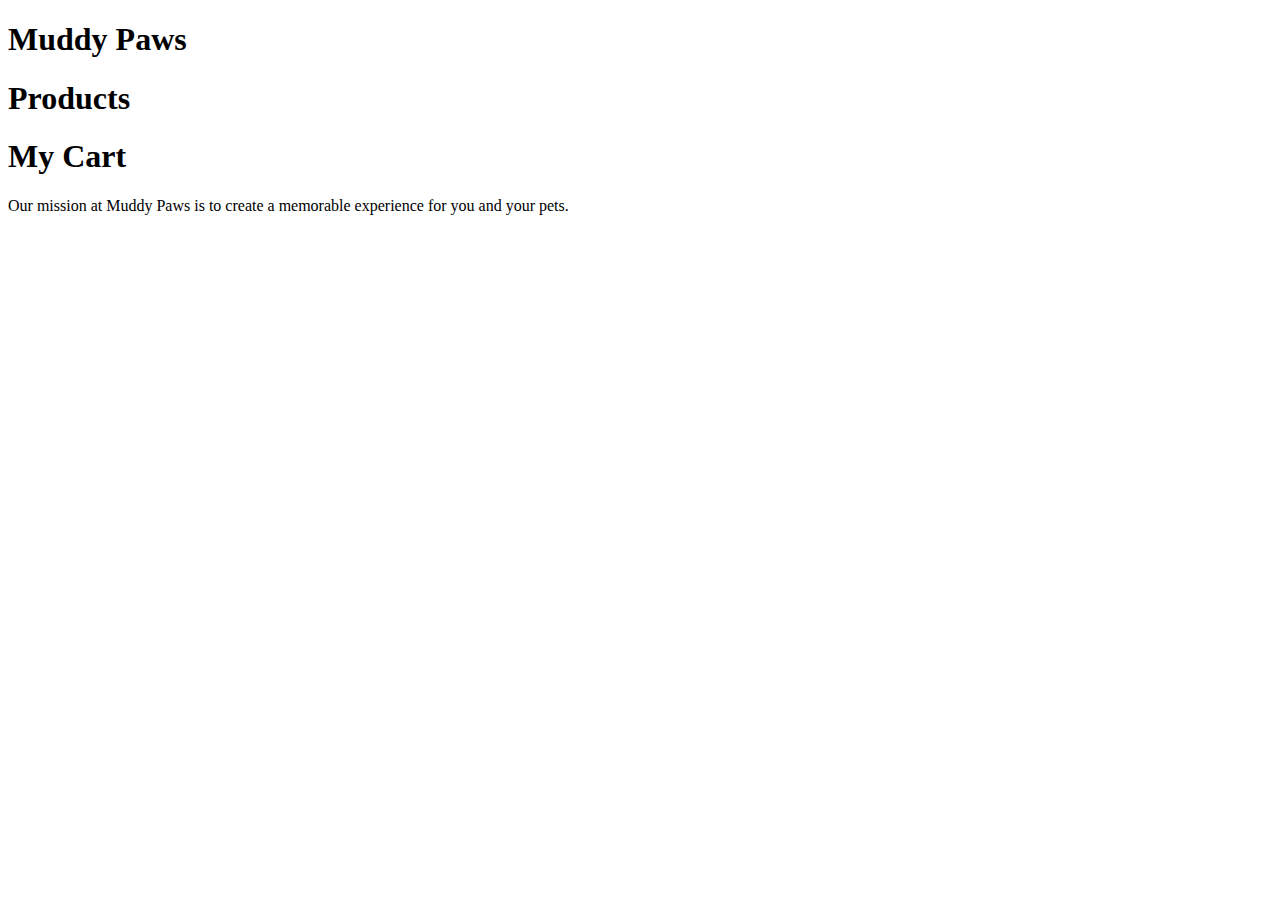
==== index.html @ 5bea62e0 "Create index.html" ====
<!DOCTYPE html>

<html>
  <head>
    <title>Muddy Paws Home</title>
    <h1>Muddy Paws</h1>
    <h1>Products</h1>
    <h1>My Cart</h1>
  </head>
  <body>
    <div>
    Our mission at Muddy Paws is to create a memorable experience for you and your pets.     
    </div>
</html>
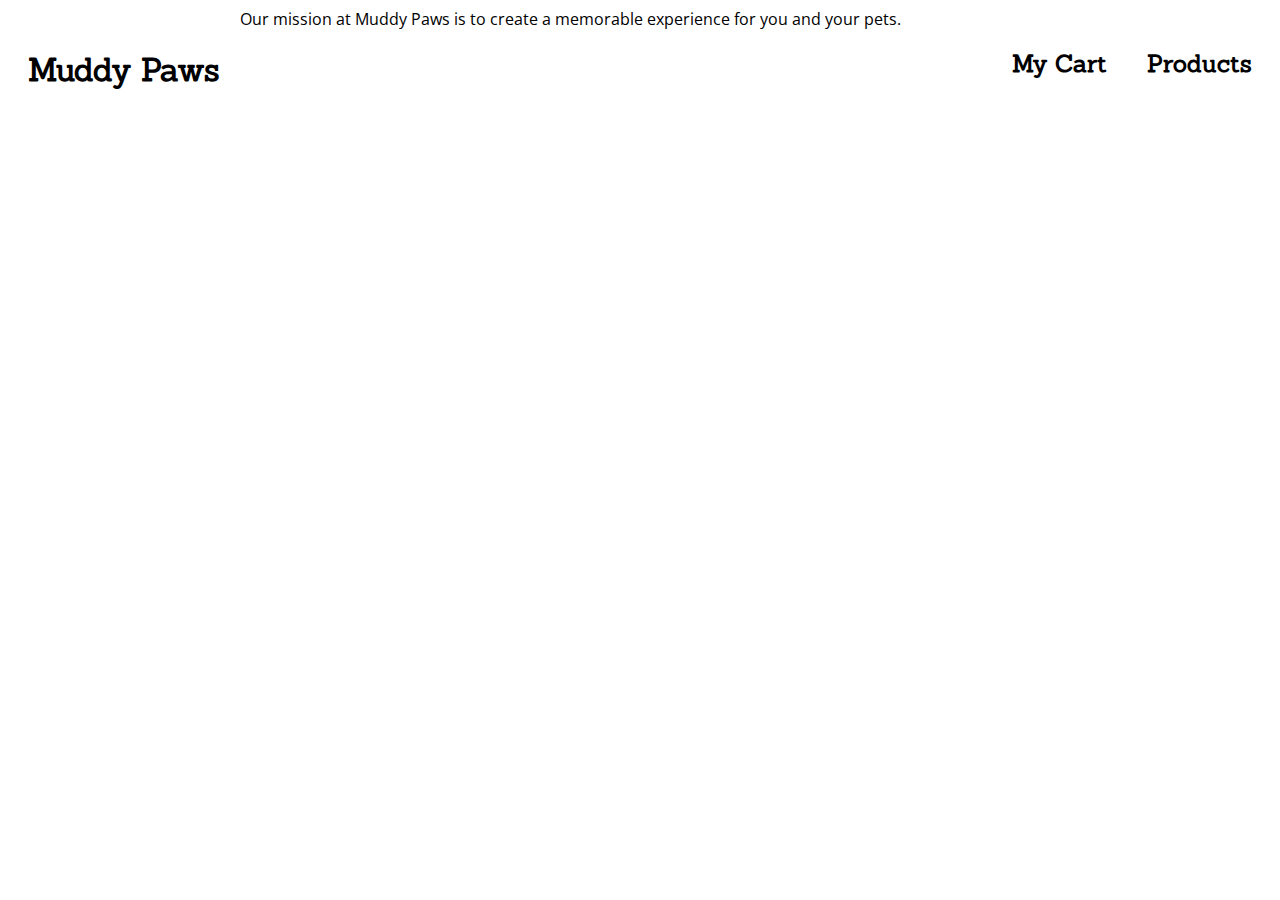
==== commit 826a9e7b: "added font, updated tags" ====
--- a/index.html
+++ b/index.html
@@ -2,13 +2,15 @@
 
 <html>
   <head>
+    <link rel="stylesheet" type="text/css" href="mainstyle.css">
+    <link href="https://fonts.googleapis.com/css?family=Open+Sans|Sanchez&display=swap" rel="stylesheet">
     <title>Muddy Paws Home</title>
     <h1>Muddy Paws</h1>
-    <h1>Products</h1>
-    <h1>My Cart</h1>
+    <h2>Products</h2>
+    <h2>My Cart</h2>
   </head>
   <body>
-    <div>
-    Our mission at Muddy Paws is to create a memorable experience for you and your pets.     
+    <div id="mission">
+    Our mission at Muddy Paws is to create a memorable experience for you and your pets.
     </div>
 </html>
--- a/mainstyle.css
+++ b/mainstyle.css
@@ -0,0 +1,16 @@
+h1 {
+  font-family: 'Sanchez', serif;
+  padding: 20px;
+  float: left;
+}
+
+h2 {
+  font-family: 'Sanchez', serif;
+  text-align: right;
+  padding: 20px;
+  float: right;
+}
+
+#mission {
+  font-family: 'Open Sans', sans-serif;
+}
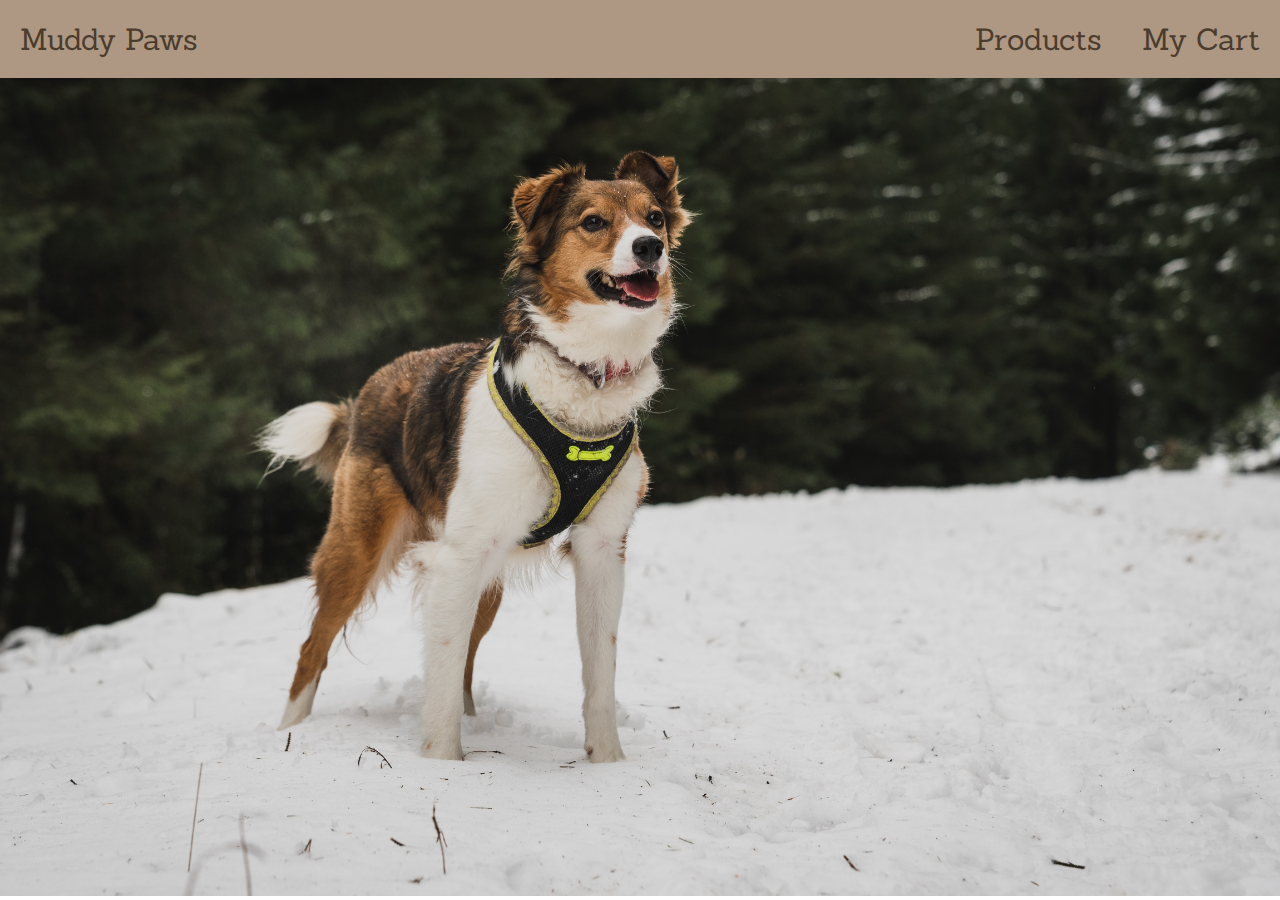
==== commit 0678d16a: "working!!!!" ====
--- a/index.html
+++ b/index.html
@@ -5,12 +5,15 @@
     <link rel="stylesheet" type="text/css" href="mainstyle.css">
     <link href="https://fonts.googleapis.com/css?family=Open+Sans|Sanchez&display=swap" rel="stylesheet">
     <title>Muddy Paws Home</title>
-    <h1>Muddy Paws</h1>
-    <h2>Products</h2>
-    <h2>My Cart</h2>
   </head>
   <body>
-    <div id="mission">
+    <ul class="nav">
+      <li class="logo"><a href="#home">Muddy Paws</a></li>
+      <li class="navitem"><a href="#myCart">My Cart</a></li>
+      <li class="navitem"><a href="#products">Products</a></li>
+    </ul>
+    <div class="mission">
     Our mission at Muddy Paws is to create a memorable experience for you and your pets.
     </div>
+    <img class="header" src="images/dogheader.jpg" alt="Dog with harness">
 </html>
--- a/mainstyle.css
+++ b/mainstyle.css
@@ -1,16 +1,50 @@
-h1 {
-  font-family: 'Sanchez', serif;
-  padding: 20px;
-  float: left;
+/** {
+   border: 1px solid red !important;
+}*/
+
+* {
+  margin: 0;
+  padding: 0;
 }
 
-h2 {
+.nav {
+  list-style-type: none;
+  margin: 0;
+  padding: 20;
+  position: fixed;
+  display: inline;
   font-family: 'Sanchez', serif;
-  text-align: right;
-  padding: 20px;
-  float: right;
+  font-size: 30px;
+  background-color: #AE9883;
+  width: 100%;
+  top: 0;
 }
 
-#mission {
+
+.logo {
+  float: left;
+  padding: 20px;
+  /*width: 100%;*/
+}
+
+.navitem {
+  float:right;
+  padding: 20px;
+}
+
+li a {
+  text-decoration: none;
+  color: #4B3C2E;
+}
+
+.mission {
   font-family: 'Open Sans', sans-serif;
+  text-align: center;
+  width: 100%;
+  padding-top: 20px;
+  color: white;
 }
+
+.header {
+  width: 100%;
+}
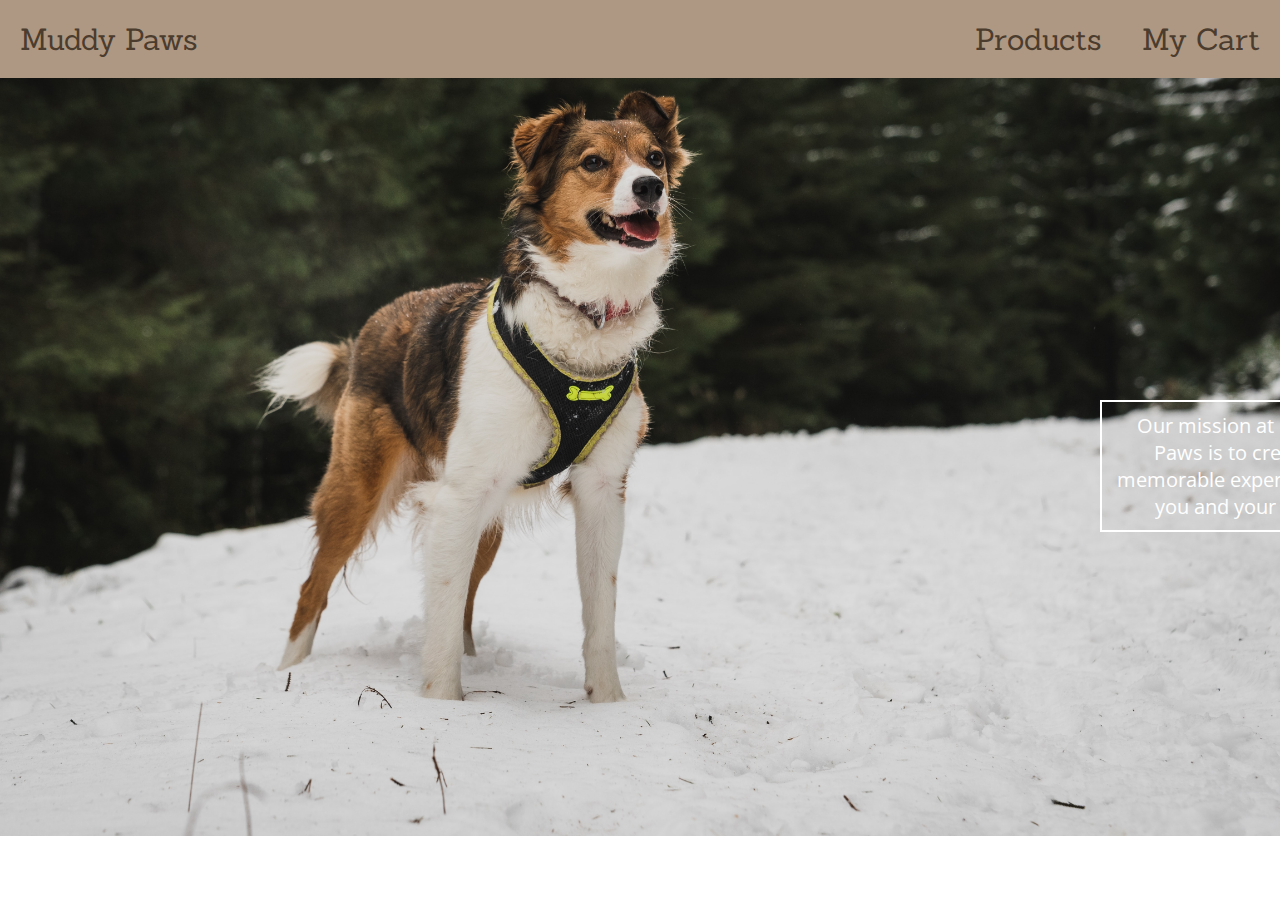
==== commit 02de8b80: "adding header" ====
--- a/index.html
+++ b/index.html
@@ -12,8 +12,12 @@
       <li class="navitem"><a href="#myCart">My Cart</a></li>
       <li class="navitem"><a href="#products">Products</a></li>
     </ul>
+
     <div class="mission">
     Our mission at Muddy Paws is to create a memorable experience for you and your pets.
     </div>
-    <img class="header" src="images/dogheader.jpg" alt="Dog with harness">
+
+    <div class="headerimg">
+      <img class="header" src="images/dogheader.jpg" alt="Dog with harness">
+    </div>
 </html>
--- a/mainstyle.css
+++ b/mainstyle.css
@@ -40,11 +40,25 @@
 .mission {
   font-family: 'Open Sans', sans-serif;
   text-align: center;
-  width: 100%;
-  padding-top: 20px;
+  font-size: 20px;
+  width: 20%;
+  margin-top: 400px;
+  margin-left: 1100px;
+  padding: 10px;
   color: white;
+  position: relative;
+  z-index: 1;
+  border: 2px solid white;
 }
 
 .header {
   width: 100%;
+  z-index: -1;
 }
+
+.headerimg {
+  width: 100%;
+  max-height: 900px;
+  margin-top: -550px;
+  overflow: hidden;
+}
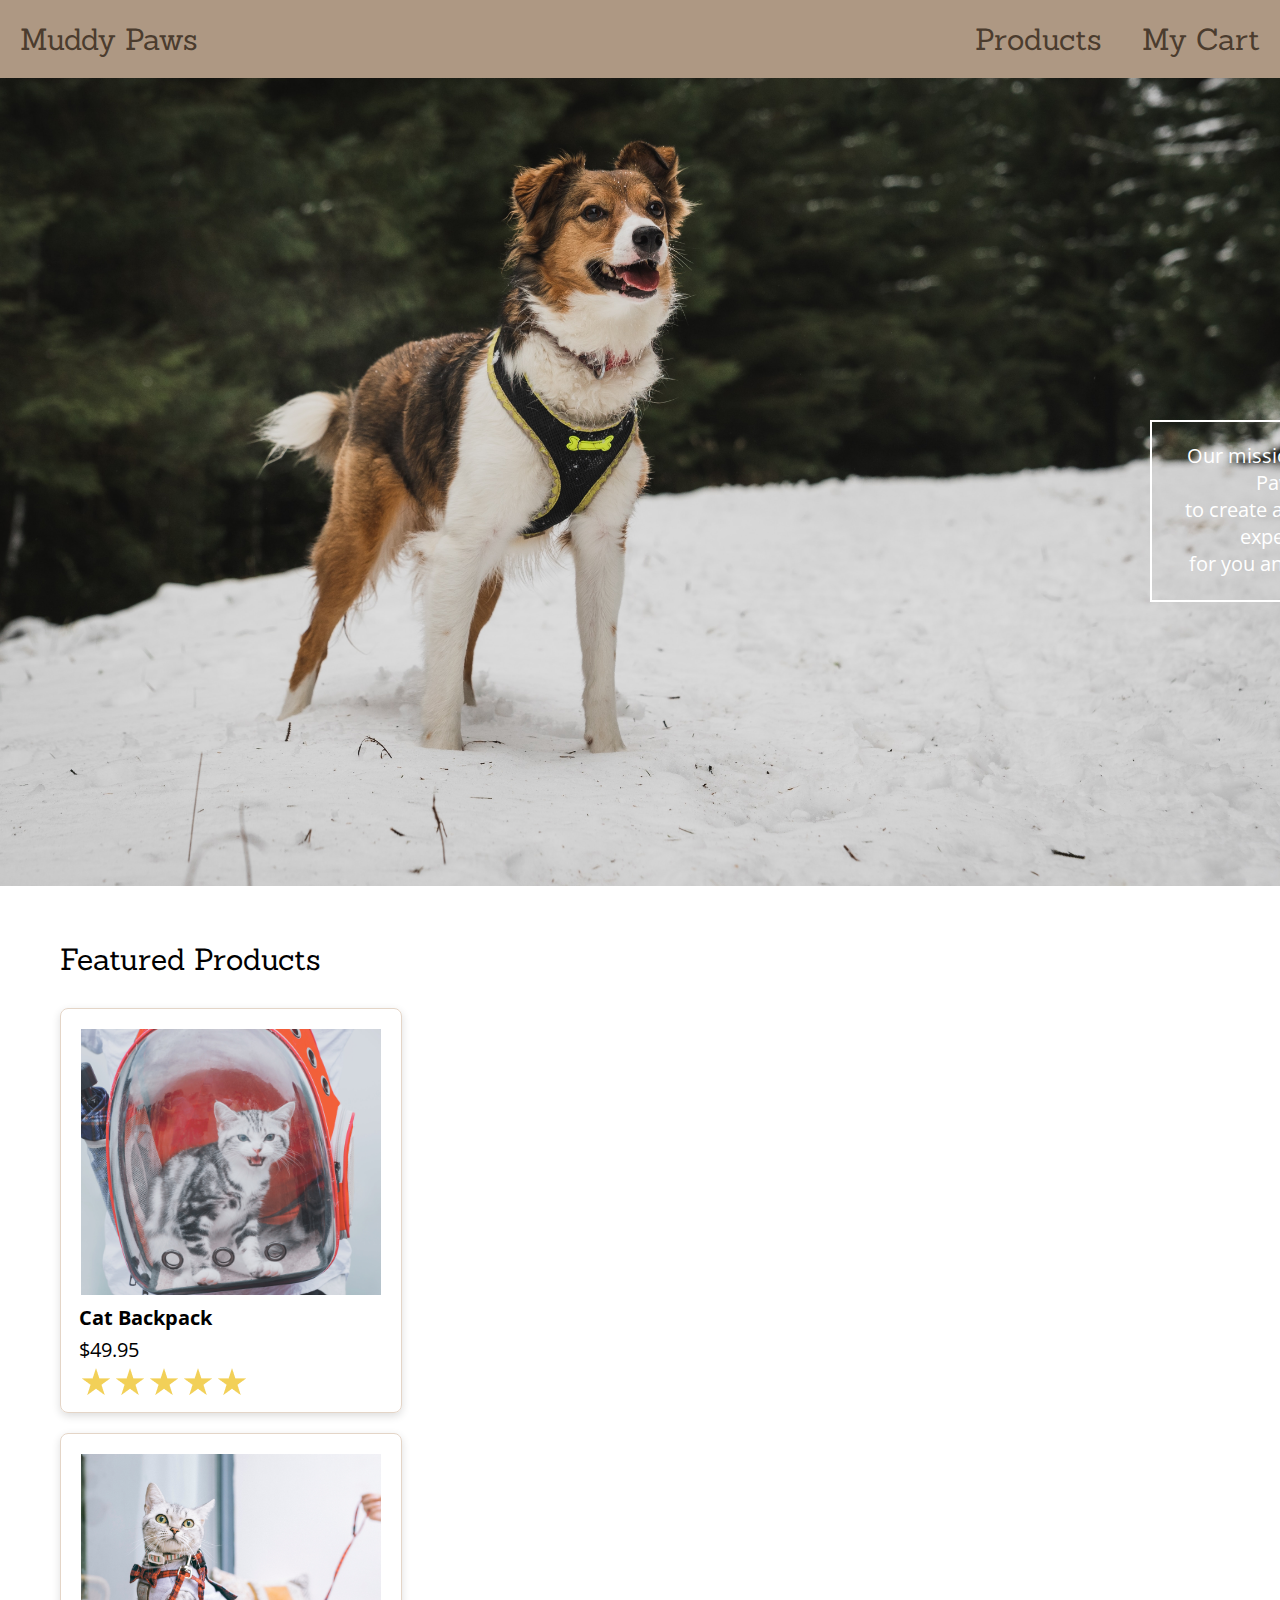
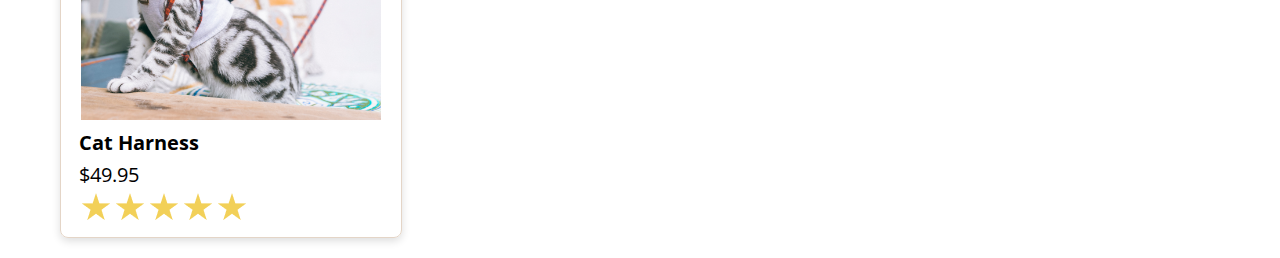
==== commit 64376f04: "new state" ====
--- a/index.html
+++ b/index.html
@@ -14,10 +14,38 @@
     </ul>
 
     <div class="mission">
-    Our mission at Muddy Paws is to create a memorable experience for you and your pets.
+    Our mission at Muddy Paws is<br>to create a memorable experience<br>for you and your pets.
     </div>
 
     <div class="headerimg">
       <img class="header" src="images/dogheader.jpg" alt="Dog with harness">
     </div>
+
+    <div class="featured">Featured Products</div>
+
+    <div class="productcard">
+      <div class="cardimg">
+        <img class="resize" src="images/catbackpack.jpg" alt="Cat in carrier">
+      </div>
+      <div class="cardtext">
+        Cat Backpack
+      </div>
+      <div class="cardprice">
+        $49.95
+      </div>
+      <img class="cardrating" src="images/starrating.png">
+    </div>
+
+    <div class="productcard">
+      <div class="cardimg">
+        <img class="resize" src="images/catharness.jpg" alt="Cat in carrier">
+      </div>
+      <div class="cardtext">
+        Cat Harness
+      </div>
+      <div class="cardprice">
+        $49.95
+      </div>
+      <img class="cardrating" src="images/starrating.png">
+    </div>
 </html>
--- a/mainstyle.css
+++ b/mainstyle.css
@@ -18,6 +18,7 @@
   background-color: #AE9883;
   width: 100%;
   top: 0;
+  z-index: 5;
 }
 
 
@@ -42,9 +43,9 @@
   text-align: center;
   font-size: 20px;
   width: 20%;
-  margin-top: 400px;
-  margin-left: 1100px;
-  padding: 10px;
+  margin-top: 420px;
+  margin-left: 1150px;
+  padding: 20px 10px 23px 10px;
   color: white;
   position: relative;
   z-index: 1;
@@ -58,7 +59,51 @@
 
 .headerimg {
   width: 100%;
-  max-height: 900px;
-  margin-top: -550px;
+  max-height: 1000px;
+  margin-top: -570px;
   overflow: hidden;
 }
+
+.featured {
+  font-family: 'Sanchez', serif;
+  font-size: 30px;
+  margin: 50px 0 30px 60px;
+}
+
+.productcard {
+  width: 340px;
+  border: 1px solid #E4D5C7;
+  border-radius: 8px;
+  margin: 0 20px 20px 60px;
+  box-shadow: 0 3px 8px #dddddd;
+}
+
+.cardimg {
+  max-width: 300px;
+  overflow: hidden;
+  text-indent: -18%;
+  margin: 20px 0 0 20px;
+}
+
+.resize {
+  width: 400px;
+  height: auto;
+}
+
+.cardtext {
+  font-family: 'Open Sans', sans-serif;
+  font-weight: 700;
+  font-size: 20px;
+  margin: 5px 0px 5px 18px;
+}
+
+.cardprice {
+  font-family: 'Open Sans', sans-serif;
+  font-weight: 400;
+  font-size: 20px;
+  margin: 5px 0px 5px 18px;
+}
+
+.cardrating {
+  margin: 0 0 10px 20px;
+}
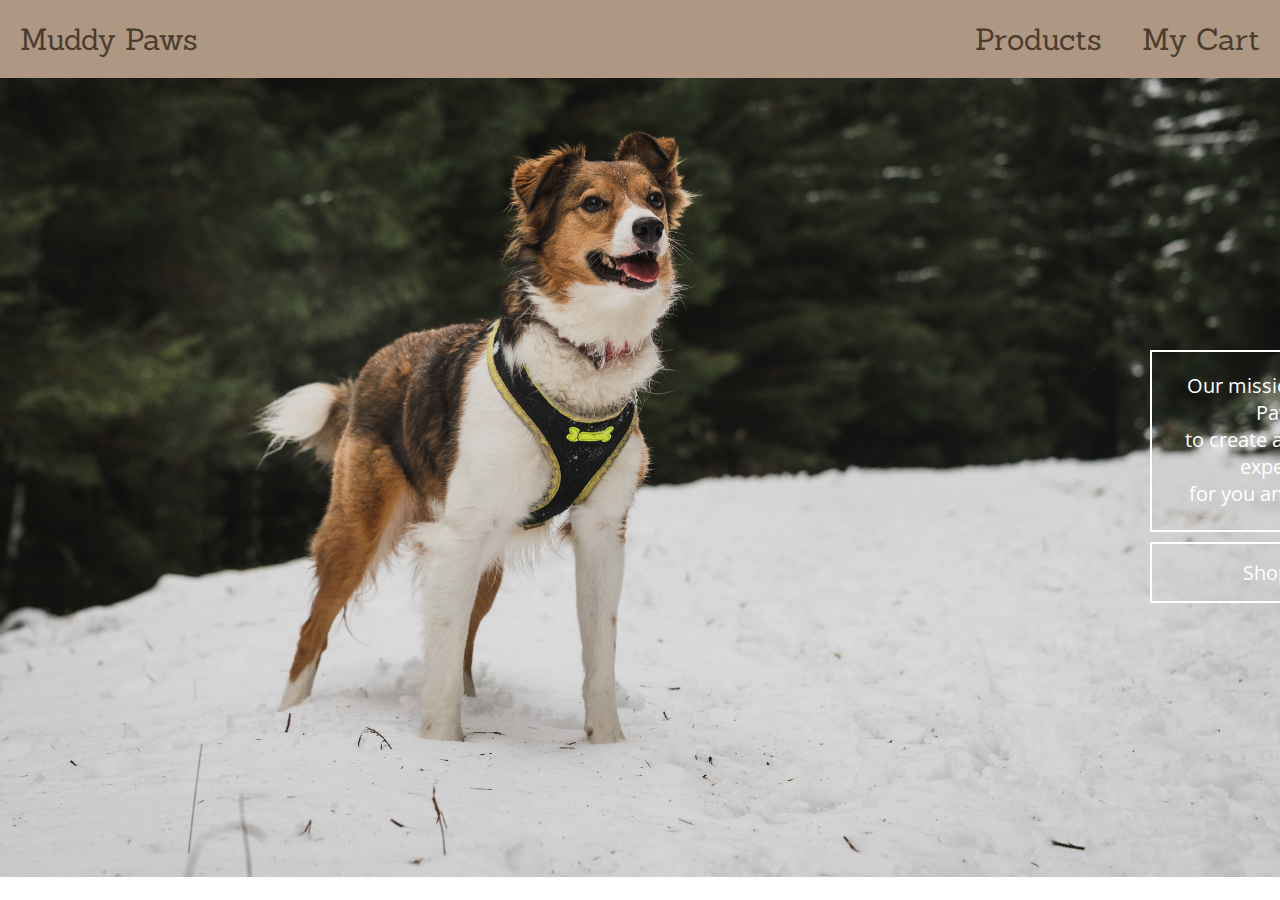
==== commit fd37d26f: "updates" ====
--- a/index.html
+++ b/index.html
@@ -10,42 +10,19 @@
     <ul class="nav">
       <li class="logo"><a href="#home">Muddy Paws</a></li>
       <li class="navitem"><a href="#myCart">My Cart</a></li>
-      <li class="navitem"><a href="#products">Products</a></li>
+      <li class="navitem"><a href="productgallery">Products</a></li>
     </ul>
 
     <div class="mission">
     Our mission at Muddy Paws is<br>to create a memorable experience<br>for you and your pets.
     </div>
 
+    <div class="buttonlink">
+      <a href="productgallery">Shop Now</a>
+    </div>
+
     <div class="headerimg">
       <img class="header" src="images/dogheader.jpg" alt="Dog with harness">
     </div>
-
-    <div class="featured">Featured Products</div>
-
-    <div class="productcard">
-      <div class="cardimg">
-        <img class="resize" src="images/catbackpack.jpg" alt="Cat in carrier">
-      </div>
-      <div class="cardtext">
-        Cat Backpack
-      </div>
-      <div class="cardprice">
-        $49.95
-      </div>
-      <img class="cardrating" src="images/starrating.png">
-    </div>
-
-    <div class="productcard">
-      <div class="cardimg">
-        <img class="resize" src="images/catharness.jpg" alt="Cat in carrier">
-      </div>
-      <div class="cardtext">
-        Cat Harness
-      </div>
-      <div class="cardprice">
-        $49.95
-      </div>
-      <img class="cardrating" src="images/starrating.png">
-    </div>
+  </body>
 </html>
--- a/mainstyle.css
+++ b/mainstyle.css
@@ -21,7 +21,6 @@
   z-index: 5;
 }
 
-
 .logo {
   float: left;
   padding: 20px;
@@ -38,12 +37,17 @@
   color: #4B3C2E;
 }
 
+.buttonlink>a {
+  text-decoration: none;
+  color: white;
+}
+
 .mission {
   font-family: 'Open Sans', sans-serif;
   text-align: center;
   font-size: 20px;
   width: 20%;
-  margin-top: 420px;
+  margin-top: 350px;
   margin-left: 1150px;
   padding: 20px 10px 23px 10px;
   color: white;
@@ -52,22 +56,45 @@
   border: 2px solid white;
 }
 
+.buttonlink a {
+  font-family: 'Open Sans', sans-serif;
+  text-align: center;
+  width: 20%;
+  font-size: 20px;
+  position: fixed;
+  display: block;
+  border: 2px solid white;
+  margin: 10px 0 0 1150px;
+  padding: 15px 10px 15px 10px;
+}
+
+.buttonlink>a:hover {
+  background-color: rgba(255,255,255,0.2)
+}
+
 .header {
   width: 100%;
-  z-index: -1;
+  z-index: -3;
 }
 
 .headerimg {
   width: 100%;
   max-height: 1000px;
-  margin-top: -570px;
+  margin-top: -509px;
   overflow: hidden;
 }
 
 .featured {
   font-family: 'Sanchez', serif;
   font-size: 30px;
-  margin: 50px 0 30px 60px;
+  margin: 150px 0 30px 60px;
+}
+
+.shopby {
+  font-family: 'Sanchez', serif;
+  font-size: 30px;
+  margin: 150px 0 0 0;
+  text-align: center;
 }
 
 .productcard {
